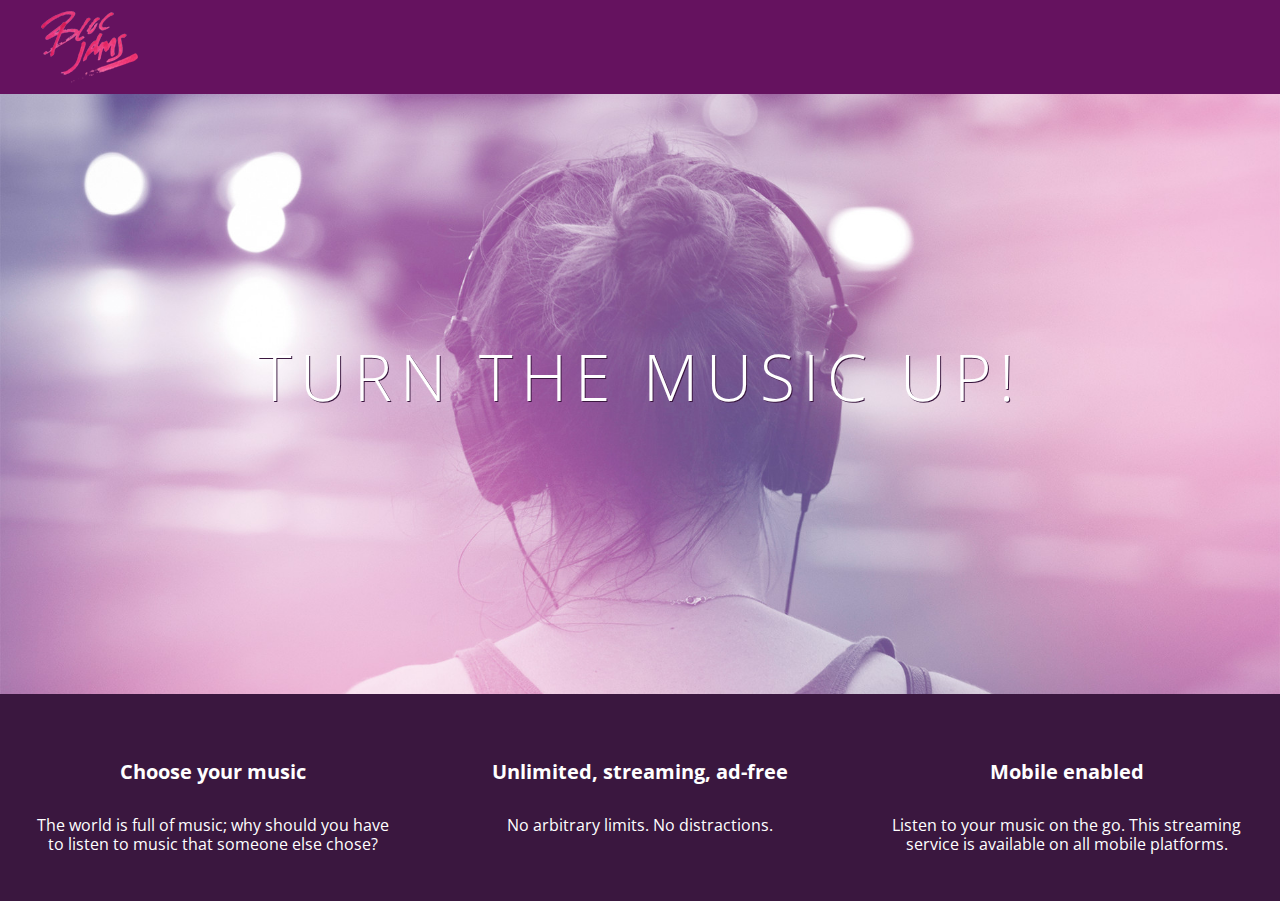
==== index.html @ e2fe6c68 "Checkpoint 3 styles: completed" ====
<!DOCTYPE html>
<html>
    <head>
        <title>Bloc Jams</title>
        <link rel="stylesheet" type="text/css" href="http://fonts.googleapis.com/css?family=Open+Sans:400,800,600,700,300">
        <link rel="stylesheet" type="text/css" href="http://code.ionicframework.com/ionicons/2.0.1/css/ionicons.min.css">
        <link rel="stylesheet" type="text/css" href="styles/normalize.css">
        <link rel="stylesheet" type="text/css" href="styles/main.css">
    </head>
    <body class="landing">
        <nav class="navbar"> <!-- navigation bar -->
            <img src="assets/images/bloc_jams_logo.png" alt="bloc jams logo" class="logo">
        </nav>
        <section class="hero-content"> <!-- hero content -->
            <h1 class = "hero-title">Turn the music up!</h1>
        </section>
        <section class="selling-points"> <!-- selling points -->
            <div class="point">
                <span class="ion-music-note"></span>
                <h5 class="point-title">Choose your music</h5>
                <p class="point-description">The world is full of music; why should you have to listen to music that someone else chose?</p>
            </div>
            <div class="point">
                <span class="ion-radio-waves"></span>
                <h5 class="point-title">Unlimited, streaming, ad-free</h5>
                <p class="point-description">No arbitrary limits. No distractions.</p>
            </div>
            <div class="point">
                <span class="ion-iphone"></span>
                <h5 class="point-title">Mobile enabled</h5>
                <p class="point-description">Listen to your music on the go. This streaming service is available on all mobile platforms.</p>
            </div>
        </section>
    </body>
</html>
---- styles/main.css ----
html {
    height: 100%;               /* makes sure our HTML takes up 100% of the browser window*/
    font-size: 100%;
}

body {
    font-family: 'Open Sans';   /* sets our font to the "Open Sans" typeface */
    color: white;               /* sets the text color to white */
    min-height: 100%;           /* says the height of the body must be, at minimum, 100% of the window */
}

body.landing {
    background-color: rgb(58,23,63); /* sets sets the background color to an RGB value (see below) */
}

.navbar{
    padding: 0.5rem;
    background-color: rgb(101,18,95);
}

.navbar .logo{
    position: relative; /* positioning will be explained in a resource */
    left: 2rem;
}

.hero-content {
    position: relative; /* positioning will be explained in a resource */
    min-height: 600px; /* hero content element must be _at least_ 600 pixels */
    background-image: url(../assets/images/bloc_jams_bg.jpg);
    background-repeat: no-repeat;
    background-position: center center;
    background-size: cover;
}

.hero-content .hero-title {
    position: absolute;
    top: 40%;
    -webkit-transform: translateY(-50%);
    -moz-transform: translateY(-50%);
    -ms-transform: translateY(-50%);
    transform: translateY(-50%);
    width: 100%;                /* makes sure the title inhabits the full width of its container */
    text-align: center;         /* aligns text in the horizontal center of the element */
    font-size: 4rem;            /* specifies the size of the font in root em units */
    font-weight: 300;           /* makes the font thinner or lighter weight */
    text-transform: uppercase;  /* transforms the text to be all uppercase lettering */
    letter-spacing: .5rem;      /* puts 0.5 root ems worth of space between each letter */
    text-shadow: 1px 1px 0px rgb(58,23,63); /* creates a shadow underneath the text for readability over the image */
}

.selling-points {
    position: relative;
    display:table;
    width: 100%;
    -webkit-box-sizing: border-box;
    -moz-box-sizing: border-box;
    box-sizing: border-box;
}

.point{
    display: table-cell;
    position: relative;
    width: 33.3%;
    padding: 2rem;
    text-align: center;
}

.point .point-title{
    font-size: 1.25rem;
}

.ion-music-note,
.ion-radio-waves,
.ion-iphone {
    color: rgb(233,50,117);
    font-size: 5rem;
}
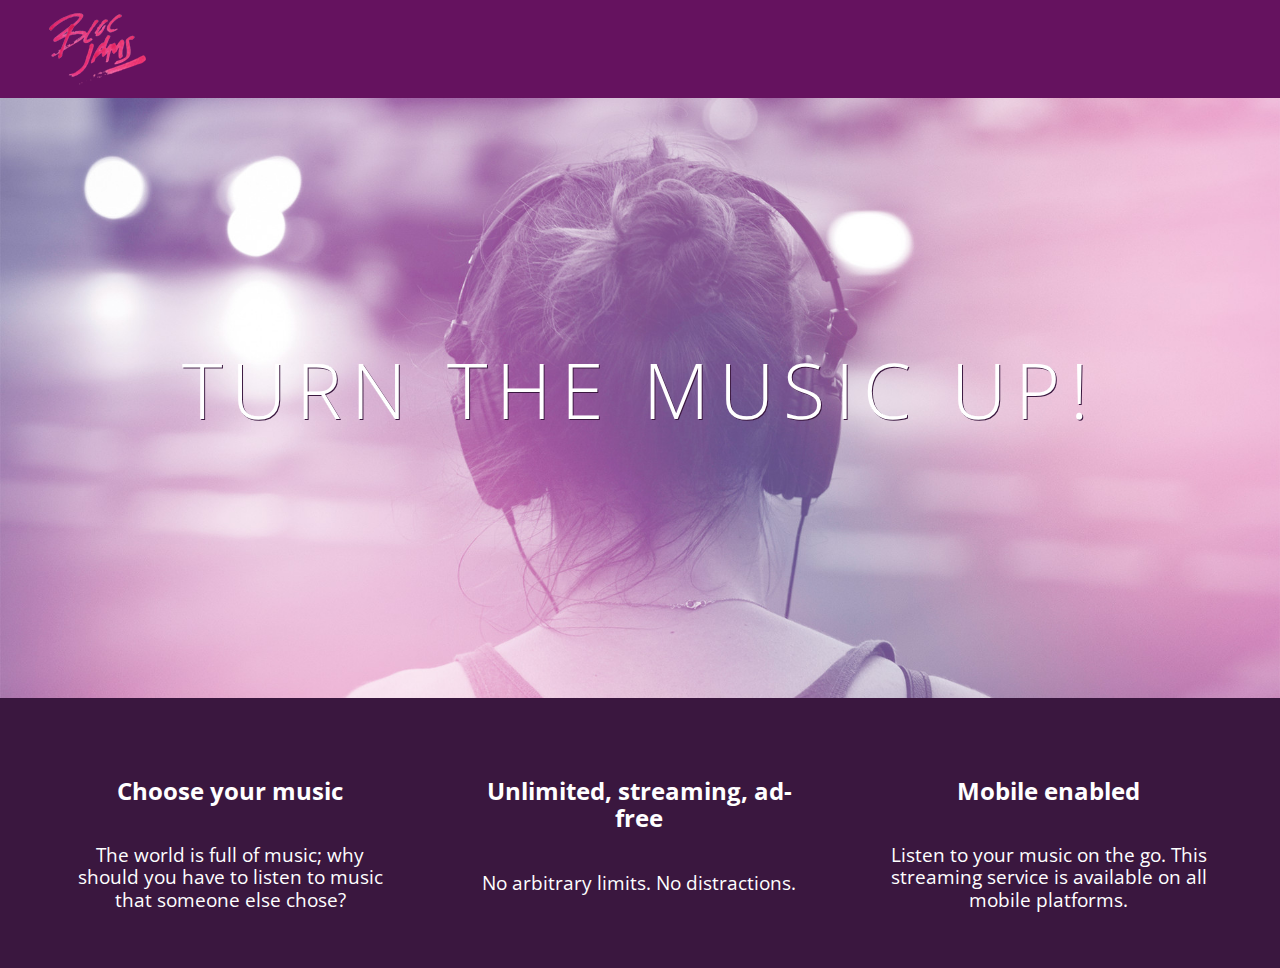
==== commit 8159d191: "checkpoint 4, responsiveness: complete" ====
--- a/index.html
+++ b/index.html
@@ -2,10 +2,12 @@
 <html>
     <head>
         <title>Bloc Jams</title>
+        <meta name="viewport" content="width=device-width, initial-scale=1">
         <link rel="stylesheet" type="text/css" href="http://fonts.googleapis.com/css?family=Open+Sans:400,800,600,700,300">
         <link rel="stylesheet" type="text/css" href="http://code.ionicframework.com/ionicons/2.0.1/css/ionicons.min.css">
         <link rel="stylesheet" type="text/css" href="styles/normalize.css">
         <link rel="stylesheet" type="text/css" href="styles/main.css">
+        <link rel="stylesheet" type="text/css" href="styles/landing.css">
     </head>
     <body class="landing">
         <nav class="navbar"> <!-- navigation bar -->
@@ -14,18 +16,18 @@
         <section class="hero-content"> <!-- hero content -->
             <h1 class = "hero-title">Turn the music up!</h1>
         </section>
-        <section class="selling-points"> <!-- selling points -->
-            <div class="point">
+        <section class="selling-points container"> <!-- selling points -->
+            <div class="point column third">
                 <span class="ion-music-note"></span>
                 <h5 class="point-title">Choose your music</h5>
                 <p class="point-description">The world is full of music; why should you have to listen to music that someone else chose?</p>
             </div>
-            <div class="point">
+            <div class="point column third">
                 <span class="ion-radio-waves"></span>
                 <h5 class="point-title">Unlimited, streaming, ad-free</h5>
                 <p class="point-description">No arbitrary limits. No distractions.</p>
             </div>
-            <div class="point">
+            <div class="point column third">
                 <span class="ion-iphone"></span>
                 <h5 class="point-title">Mobile enabled</h5>
                 <p class="point-description">Listen to your music on the go. This streaming service is available on all mobile platforms.</p>
--- a/styles/main.css
+++ b/styles/main.css
@@ -1,16 +1,18 @@
+*, *::before, *::after{
+    -moz-box-sizing: border-box;
+    -wbkit-box-sizing: border-box;
+    box-sizing: border-box;
+}
+
 html {
-    height: 100%;               /* makes sure our HTML takes up 100% of the browser window*/
+    height: 100%; 
     font-size: 100%;
 }
 
 body {
-    font-family: 'Open Sans';   /* sets our font to the "Open Sans" typeface */
-    color: white;               /* sets the text color to white */
-    min-height: 100%;           /* says the height of the body must be, at minimum, 100% of the window */
-}
-
-body.landing {
-    background-color: rgb(58,23,63); /* sets sets the background color to an RGB value (see below) */
+    font-family: 'Open Sans';  
+    color: white;           
+    min-height: 100%;     
 }
 
 .navbar{
@@ -19,59 +21,33 @@
 }
 
 .navbar .logo{
-    position: relative; /* positioning will be explained in a resource */
+    position: relative; 
     left: 2rem;
+    
 }
 
-.hero-content {
-    position: relative; /* positioning will be explained in a resource */
-    min-height: 600px; /* hero content element must be _at least_ 600 pixels */
-    background-image: url(../assets/images/bloc_jams_bg.jpg);
-    background-repeat: no-repeat;
-    background-position: center center;
-    background-size: cover;
+.container {
+    margin: 0 auto;
+    max-width: 64rem;
 }
 
-.hero-content .hero-title {
-    position: absolute;
-    top: 40%;
-    -webkit-transform: translateY(-50%);
-    -moz-transform: translateY(-50%);
-    -ms-transform: translateY(-50%);
-    transform: translateY(-50%);
-    width: 100%;                /* makes sure the title inhabits the full width of its container */
-    text-align: center;         /* aligns text in the horizontal center of the element */
-    font-size: 4rem;            /* specifies the size of the font in root em units */
-    font-weight: 300;           /* makes the font thinner or lighter weight */
-    text-transform: uppercase;  /* transforms the text to be all uppercase lettering */
-    letter-spacing: .5rem;      /* puts 0.5 root ems worth of space between each letter */
-    text-shadow: 1px 1px 0px rgb(58,23,63); /* creates a shadow underneath the text for readability over the image */
-}
-
-.selling-points {
-    position: relative;
-    display:table;
-    width: 100%;
-    -webkit-box-sizing: border-box;
-    -moz-box-sizing: border-box;
-    box-sizing: border-box;
-}
-
-.point{
-    display: table-cell;
-    position: relative;
-    width: 33.3%;
-    padding: 2rem;
-    text-align: center;
-}
-
-.point .point-title{
-    font-size: 1.25rem;
-}
-
-.ion-music-note,
-.ion-radio-waves,
-.ion-iphone {
-    color: rgb(233,50,117);
-    font-size: 5rem;
-}+ @media (min-width: 640px) {
+     html {font-size: 112%;}
+     
+     .column{
+         float: left;
+         padding-left: 1rem;
+         padding-right: 1rem;
+     }
+     
+     .column.full { width:100%; }
+     .column.two-thirds { width: 66.7%; }
+     .column.half { width: 50%; }
+     .column.third { width: 33.3%; }
+     .column.fourth { width: 25%; }
+     .column.flow-opposite { float: right; }
+ }
+ 
+ @media (min-width: 1024px) {
+     html {font-size: 120%;}
+ }--- a/styles/landing.css
+++ b/styles/landing.css
@@ -0,0 +1,49 @@
+body.landing {
+    background-color: rgb(58,23,63); 
+}
+
+.hero-content {
+    position: relative;
+    min-height: 600px;
+    background-image: url(../assets/images/bloc_jams_bg.jpg);
+    background-repeat: no-repeat;
+    background-position: center center;
+    background-size: cover;
+}
+
+.hero-content .hero-title {
+    position: absolute;
+    top: 40%;
+    -webkit-transform: translateY(-50%);
+    -moz-transform: translateY(-50%);
+    -ms-transform: translateY(-50%);
+    transform: translateY(-50%);
+    width: 100%;   
+    text-align: center;      
+    font-size: 4rem;          
+    font-weight: 300;          
+    text-transform: uppercase;  
+    letter-spacing: .5rem;      
+    text-shadow: 1px 1px 0px rgb(58,23,63); 
+}
+
+.selling-points {
+    position: relative;
+}
+
+.point{
+    position: relative;
+    padding: 2rem;
+    text-align: center;
+}
+
+.point .point-title{
+    font-size: 1.25rem;
+}
+
+.ion-music-note,
+.ion-radio-waves,
+.ion-iphone {
+    color: rgb(233,50,117);
+    font-size: 5rem;
+}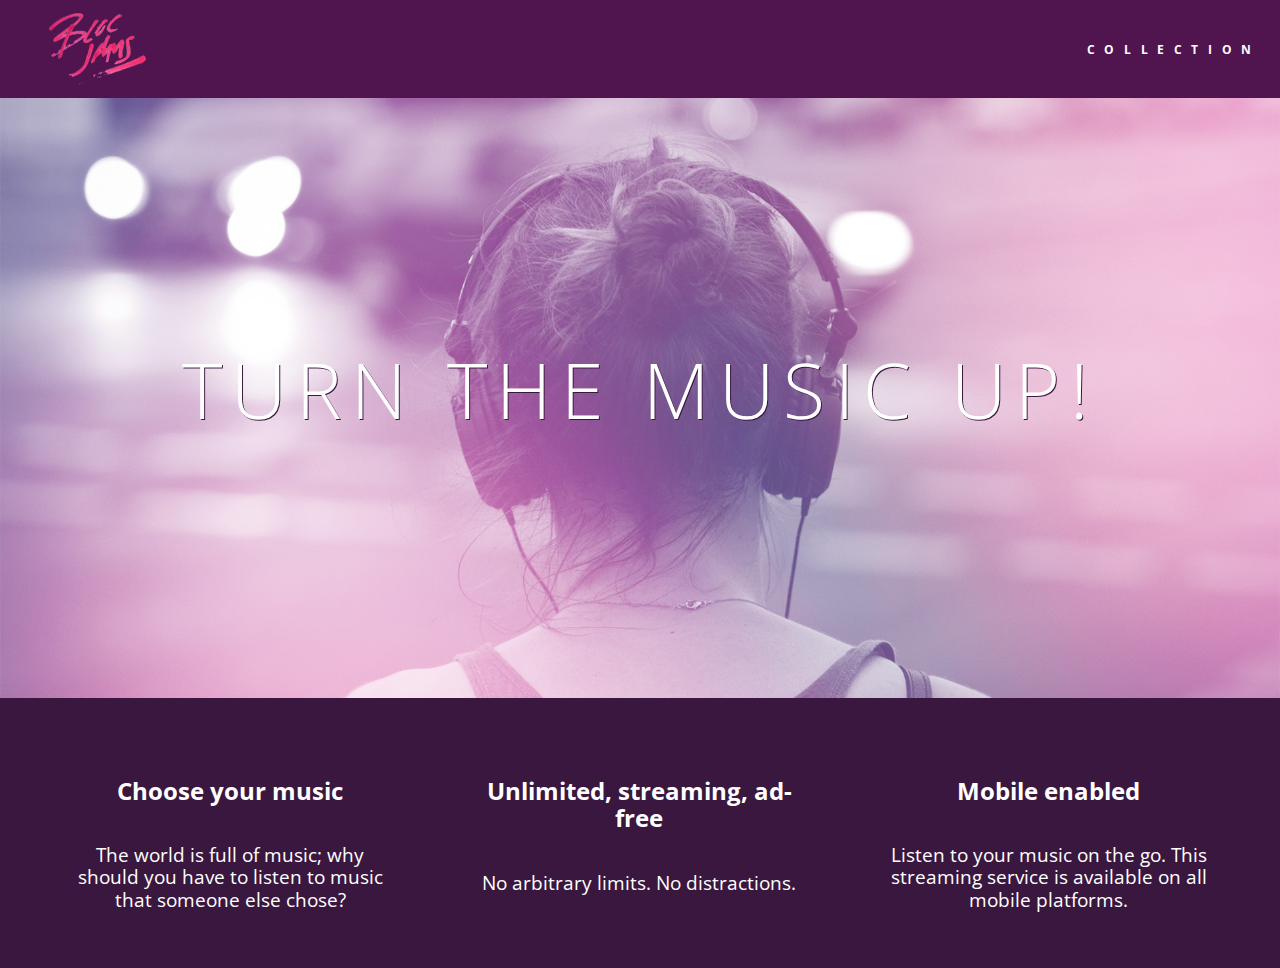
==== commit fc7f490d: "Checkpoint 5 Collection View: complete" ====
--- a/index.html
+++ b/index.html
@@ -11,12 +11,17 @@
     </head>
     <body class="landing">
         <nav class="navbar"> <!-- navigation bar -->
-            <img src="assets/images/bloc_jams_logo.png" alt="bloc jams logo" class="logo">
+            <a href="index.html" class="logo">
+                <img src="assets/images/bloc_jams_logo.png" alt="bloc jams logo">
+            </a>
+            <div class ="links-container">
+                <a href="collection.html" class="navbar-link">collection</a>
+            </div>
         </nav>
         <section class="hero-content"> <!-- hero content -->
             <h1 class = "hero-title">Turn the music up!</h1>
         </section>
-        <section class="selling-points container"> <!-- selling points -->
+        <section class="selling-points container clearfix"> <!-- selling points -->
             <div class="point column third">
                 <span class="ion-music-note"></span>
                 <h5 class="point-title">Choose your music</h5>
--- a/styles/main.css
+++ b/styles/main.css
@@ -16,19 +16,61 @@
 }
 
 .navbar{
+    position: relative;
     padding: 0.5rem;
-    background-color: rgb(101,18,95);
+    background-color: rgb(101,18,95,0.5);
+    z-index: 1;
 }
 
 .navbar .logo{
     position: relative; 
     left: 2rem;
-    
+    cursor:pointer;
+}
+
+.navbar .links-container {
+    display: table;
+    position: absolute;
+    top: 0;
+    right:0;
+    height:100px;
+    color: white;
+    text-decoration: none;
+}
+
+.links-container .navbar-link{
+    display: table-cell;
+    position: relative;
+    height: 100%;
+    padding-left: 1rem;
+    padding-right: 1rem;
+    vertical-align: middle;
+    color: white;
+    font-size: 0.625rem;
+    letter-spacing: .5rem;
+    font-weight: 700;
+    text-transform: uppercase;
+    text-decoration: none;
+    cursor: pointer;
+} 
+
+.links-container .navbar-link:hover{
+    color: rgb(233,50,117);
 }
 
 .container {
     margin: 0 auto;
     max-width: 64rem;
+}
+
+.clearfix::before,
+.clearfix::after {
+    content: " ";
+    display:table;
+}
+
+.clearfix::after{
+    clear:both;
 }
 
  @media (min-width: 640px) {
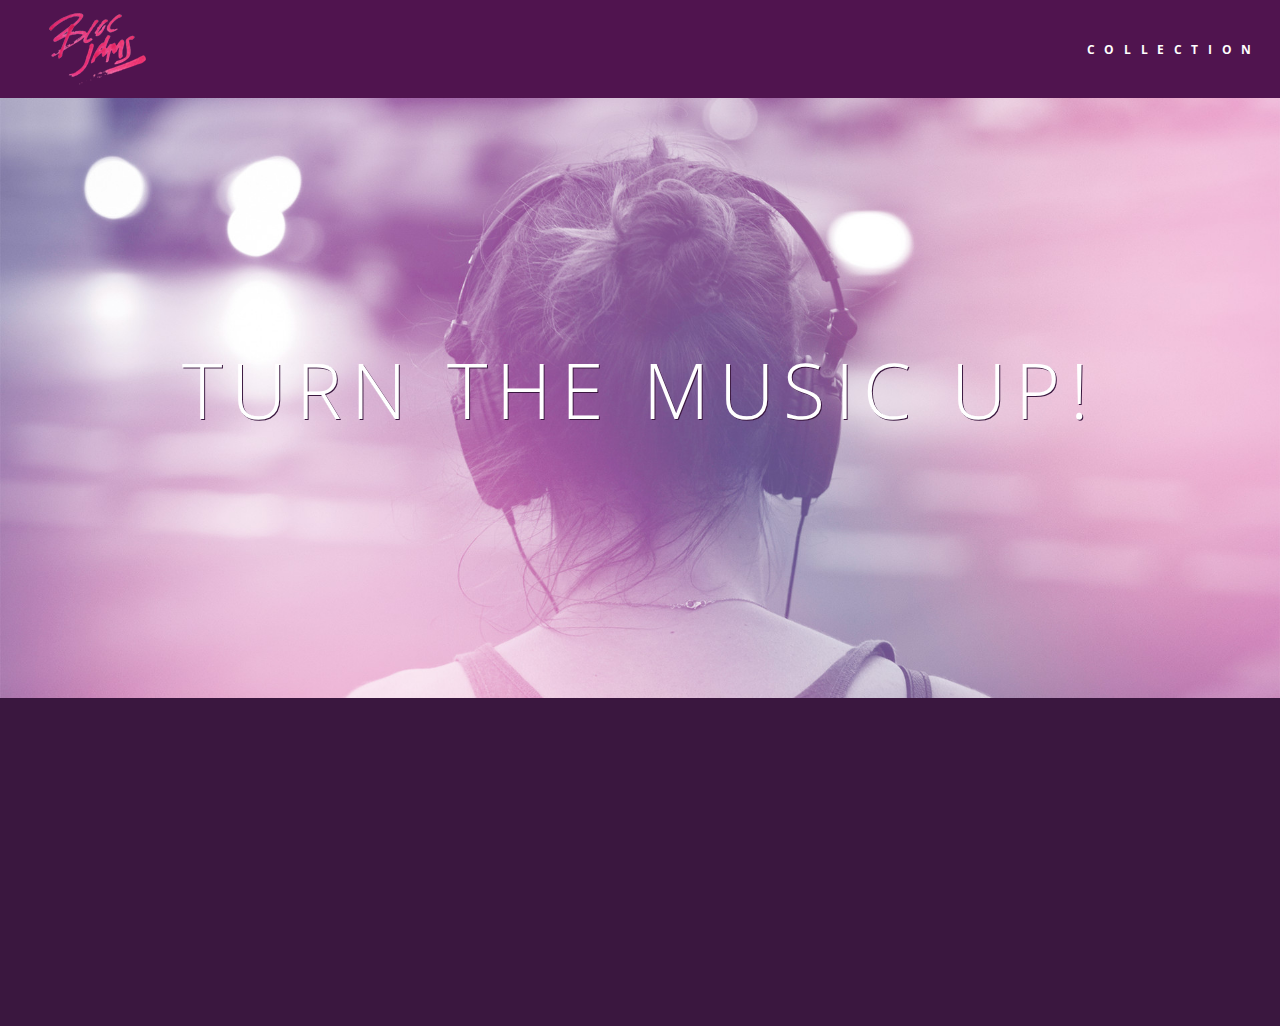
==== commit 0bf009ab: "checkpoint 8, animation: complete. Add animated points" ====
--- a/index.html
+++ b/index.html
@@ -10,7 +10,7 @@
         <link rel="stylesheet" type="text/css" href="styles/landing.css">
     </head>
     <body class="landing">
-        <nav class="navbar"> <!-- navigation bar -->
+        <nav class="navbar"> <!-- nav bar -->
             <a href="index.html" class="logo">
                 <img src="assets/images/bloc_jams_logo.png" alt="bloc jams logo">
             </a>
@@ -38,5 +38,6 @@
                 <p class="point-description">Listen to your music on the go. This streaming service is available on all mobile platforms.</p>
             </div>
         </section>
+        <script src ="scripts/landing.js"></script>
     </body>
 </html>--- a/styles/main.css
+++ b/styles/main.css
@@ -58,9 +58,18 @@
     color: rgb(233,50,117);
 }
 
+.links-container .navbar-link:active{
+    color: rgb(233,50,117);
+    background-color: white;
+}
+
 .container {
     margin: 0 auto;
     max-width: 64rem;
+}
+
+.container.narrow {
+    max-width: 56rem;
 }
 
 .clearfix::before,
--- a/styles/landing.css
+++ b/styles/landing.css
@@ -35,6 +35,16 @@
     position: relative;
     padding: 2rem;
     text-align: center;
+    opacity: 0;
+    -webkit-transform: scaleX(.9) translateY(3rem);
+    -moz-transform: scaleX(.9) translateY(3rem);
+    transform: scaleX(.9) translateY(3rem);
+    -webkit-transition: all .25s ease-in-out;
+    -moz-transition: all .25s ease-in-out;
+    transition: all .25s ease-in-out;
+    -webkit-transition-delay: .2s;
+    -moz-transition-delay: .2s;
+    transition-delay: .2s;
 }
 
 .point .point-title{
